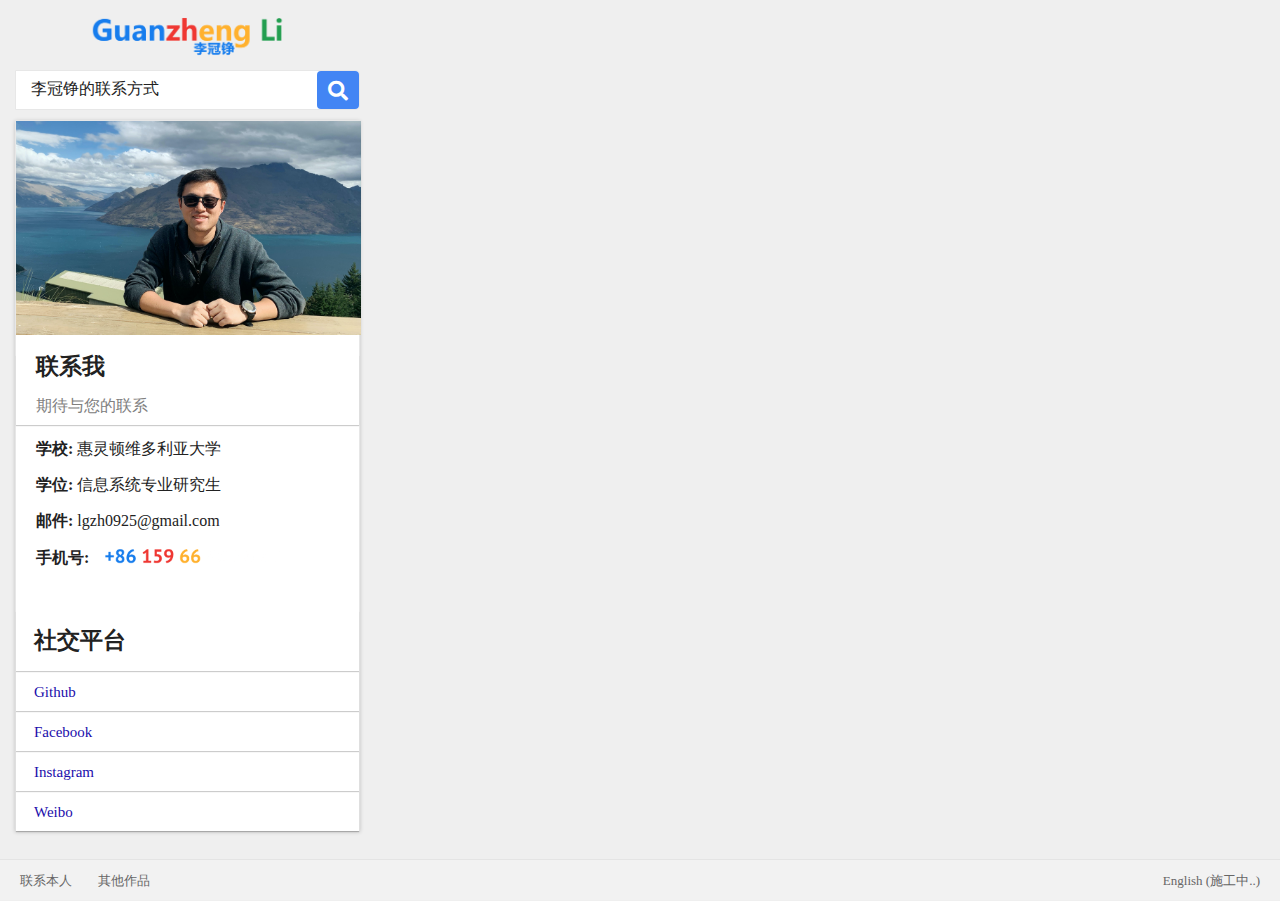
==== contact.html @ 4efeccc4 "finish contact page" ====
<!DOCTYPE html>
<html lang="en">

<head>
    <meta charset="UTF-8">
    <meta name="viewport" content="width=device-width, initial-scale=1.0">
    <title>联系李冠铮</title>
    <link rel="stylesheet" href="./reset.css">
    <link rel="stylesheet" href="./fontawesome5.13/css/all.css">
    <link rel="stylesheet" href="./css/contact.css">
</head>

<body>
    <!-- logo -->
    <div class="contact-top-wrapper">
        <div class="contact-logo">
            <a href="./index.html">
                <img src="./images/logo.png" alt="">
            </a>
        </div>
    </div>
    <!-- searchbar -->
    <div class="contact-search">
        <div class="search">
            <span>李冠铮的联系方式</span>
            <a href="#">
                <div class="search-btn">
                    <i class="fas fa-search"></i>
                </div>
            </a>
        </div>



    </div>
    <!-- 个人信息 -->
    <div class="info-wrapper">
        <div class="personal-body">
            <div class="personal-photo">
                <img src="./images/photoL.JPG" alt="">
            </div>
            <!-- 联系方式 -->
            <div class="contact-info">
                <h1>
                    联系我
                </h1>
                <h2>期待与您的联系</h2>
            </div>

            <!-- 线下 -->
            <div class="fourlines">
                <p> <strong>学校:</strong> 惠灵顿维多利亚大学</p>
                <p> <strong>学位:</strong> 信息系统专业研究生</p>
                <p> <strong>邮件:</strong> lgzh0925@gmail.com</p>
                <p> <strong>手机号:</strong> <img src="./images/phone.gif" alt=""></p>
            </div>


            <div class="social">
                <h2>社交平台</h2>
                <a href="https://github.com/lgzh0925"><span>Github</span> </a>
                <a href="https://www.facebook.com/profile.php?id=100009689161874"><span>Facebook</span> </a>
                <a href="https://www.instagram.com/liguanzheng0925/"><span>Instagram</span> </a>
                <a href="#"><span>Weibo</span> </a>
            </div>

        </div>
  </div>
        <!-- footer -->
        <div class="footer-container safari_only clearfix">
            <div class="left-footer">
                <div class="footer-contact">
                    <a href="./contact.html">联系本人</a>
                </div>
                <div class="footer-notice">
                    <a href="#">其他作品</a>
                </div>
            </div>
            <div class="right-footer">
                <div class="English">
                    <a href="#">English (施工中..)</a>
                </div>
            </div>
        </div>
  













</body>

</html>
---- css/contact.css ----
*{box-sizing:border-box}.clearfix{content:"";display:table;clear:both}a,i{text-decoration:none;color:#000000;font-size:13px }html{height:100%}body{min-height:100%;position:relative;background-color:#efefef;display:flex;flex-direction:column}.contact-top-wrapper{width:375px;height:50px;text-align:center}.contact-top-wrapper img{margin-top:5px;width:60%}.contact-search{margin-top:20px;height:50px;padding:0 15px;width:375px;box-sizing:border-box}.contact-search .search{display:block;margin:0 auto;min-height:40px;border:1px solid #e7e7e7;border-top-right-radius:4px;border-bottom-right-radius:4px;background-color:white}.contact-search .search span{font-size:16px;line-height:36px;margin-left:15px}.contact-search .search .search-btn{width:42px;height:38px;background-color:#4285f4;float:right;border-radius:4px}.contact-search .search .search-btn i{display:block;color:white;line-height:39px;text-align:center;font-size:20px}.info-wrapper{padding:0 15px;width:375px}.info-wrapper .personal-body{border:1px solid #e7e7e7;box-shadow:0 1px 4px 0 rgba(0,0,0,0.2);height:711px;background-color:white;margin-bottom:20px;width:345px}.info-wrapper .personal-body img{width:345px;height:214px}.info-wrapper .contact-info{border-bottom:1px white solid;box-shadow:0 1px 1px 0 rgba(0,0,0,0.2)}.info-wrapper .contact-info h1{margin:20px;display:block;font-weight:bold;font-size:23px}.info-wrapper .contact-info h2{margin:20px;color:#808080;margin-bottom:10px}.info-wrapper .fourlines p{display:block;margin:20px}.info-wrapper .fourlines p strong{font-weight:bold}.info-wrapper .fourlines p img{width:200px;height:40px}.info-wrapper .fourlines p:nth-child(3){margin-bottom:10px}.info-wrapper .fourlines p:last-child{margin-top:10px;margin-bottom:32px}.info-wrapper .fourlines p:first-child{margin-top:16px}.info-wrapper .social h2{padding:18px;display:block;font-weight:bold;font-size:23px;border-bottom:1px white solid;box-shadow:0 1px 1px 0 rgba(0,0,0,0.2)}.info-wrapper .social a{padding-left:18px;display:block;height:40px;line-height:42px;font-size:15px;color:#1a0dab;border-bottom:1px white solid;box-shadow:0 1px 1px 0 rgba(0,0,0,0.2)}.footer-container{text-align:center;height:40px;width:100%;background:#f2f2f2;border-top:1px solid #e4e4e4;margin-top:auto;margin-left:0;margin-right:0}.footer-container .left-footer{float:left;display:block}.footer-container .left-footer div{float:left;display:block;height:40px;line-height:40px;margin:0 6px;margin-left:20px}.footer-container .left-footer div a{color:#666666}.footer-container .right-footer{float:right;display:block;height:40px;line-height:40px;margin:0 20px}.footer-container .right-footer a{color:#666666}/*# sourceMappingURL=./contact.css.map */
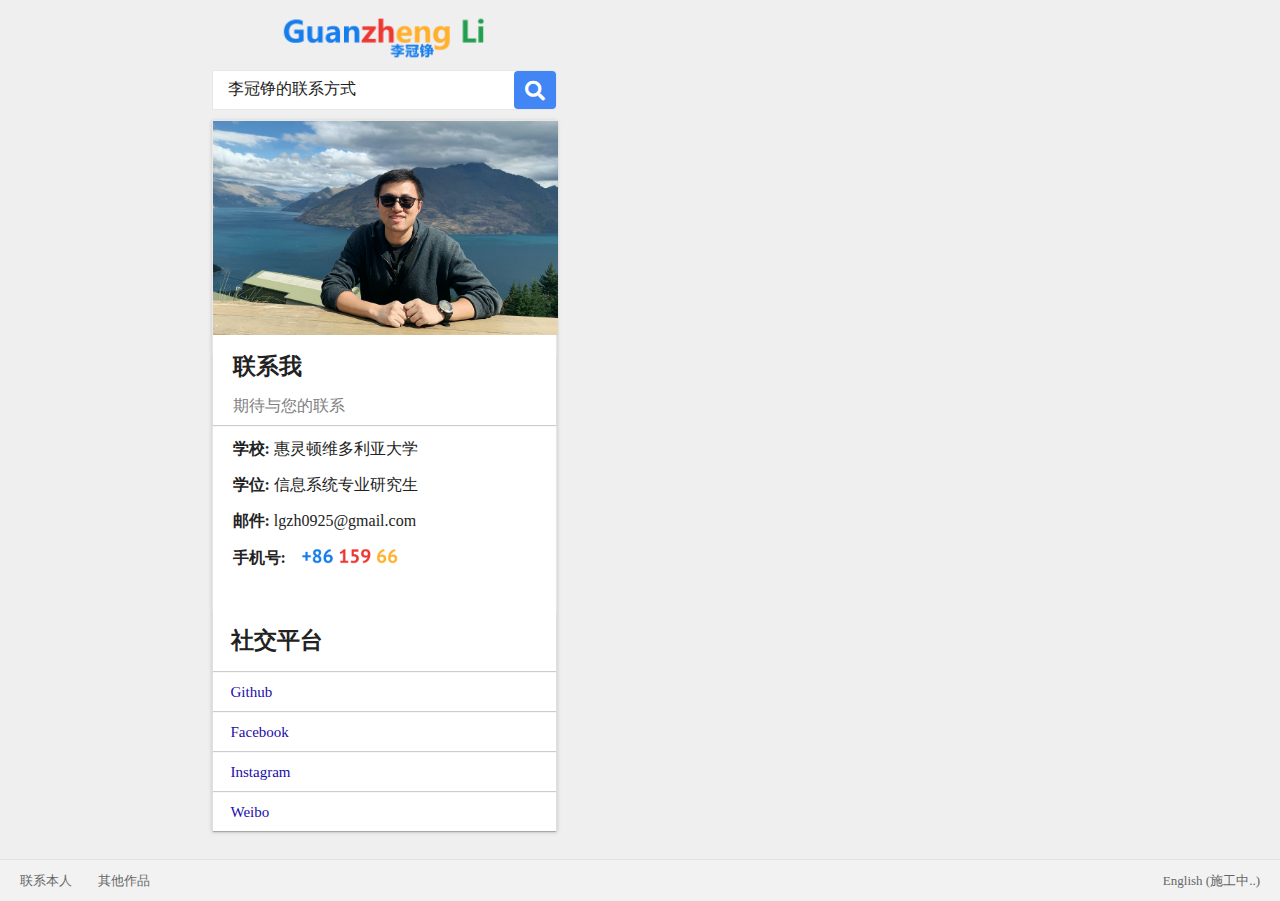
==== commit be772c94: "done contact" ====
--- a/contact.html
+++ b/contact.html
@@ -20,6 +20,7 @@
         </div>
     </div>
     <!-- searchbar -->
+    <div class="search-wrapper">
     <div class="contact-search">
         <div class="search">
             <span>李冠铮的联系方式</span>
@@ -32,6 +33,7 @@
 
 
 
+    </div>
     </div>
     <!-- 个人信息 -->
     <div class="info-wrapper">
--- a/css/contact.css
+++ b/css/contact.css
@@ -1 +1 @@
-*{box-sizing:border-box}.clearfix{content:"";display:table;clear:both}a,i{text-decoration:none;color:#000000;font-size:13px }html{height:100%}body{min-height:100%;position:relative;background-color:#efefef;display:flex;flex-direction:column}.contact-top-wrapper{width:375px;height:50px;text-align:center}.contact-top-wrapper img{margin-top:5px;width:60%}.contact-search{margin-top:20px;height:50px;padding:0 15px;width:375px;box-sizing:border-box}.contact-search .search{display:block;margin:0 auto;min-height:40px;border:1px solid #e7e7e7;border-top-right-radius:4px;border-bottom-right-radius:4px;background-color:white}.contact-search .search span{font-size:16px;line-height:36px;margin-left:15px}.contact-search .search .search-btn{width:42px;height:38px;background-color:#4285f4;float:right;border-radius:4px}.contact-search .search .search-btn i{display:block;color:white;line-height:39px;text-align:center;font-size:20px}.info-wrapper{padding:0 15px;width:375px}.info-wrapper .personal-body{border:1px solid #e7e7e7;box-shadow:0 1px 4px 0 rgba(0,0,0,0.2);height:711px;background-color:white;margin-bottom:20px;width:345px}.info-wrapper .personal-body img{width:345px;height:214px}.info-wrapper .contact-info{border-bottom:1px white solid;box-shadow:0 1px 1px 0 rgba(0,0,0,0.2)}.info-wrapper .contact-info h1{margin:20px;display:block;font-weight:bold;font-size:23px}.info-wrapper .contact-info h2{margin:20px;color:#808080;margin-bottom:10px}.info-wrapper .fourlines p{display:block;margin:20px}.info-wrapper .fourlines p strong{font-weight:bold}.info-wrapper .fourlines p img{width:200px;height:40px}.info-wrapper .fourlines p:nth-child(3){margin-bottom:10px}.info-wrapper .fourlines p:last-child{margin-top:10px;margin-bottom:32px}.info-wrapper .fourlines p:first-child{margin-top:16px}.info-wrapper .social h2{padding:18px;display:block;font-weight:bold;font-size:23px;border-bottom:1px white solid;box-shadow:0 1px 1px 0 rgba(0,0,0,0.2)}.info-wrapper .social a{padding-left:18px;display:block;height:40px;line-height:42px;font-size:15px;color:#1a0dab;border-bottom:1px white solid;box-shadow:0 1px 1px 0 rgba(0,0,0,0.2)}.footer-container{text-align:center;height:40px;width:100%;background:#f2f2f2;border-top:1px solid #e4e4e4;margin-top:auto;margin-left:0;margin-right:0}.footer-container .left-footer{float:left;display:block}.footer-container .left-footer div{float:left;display:block;height:40px;line-height:40px;margin:0 6px;margin-left:20px}.footer-container .left-footer div a{color:#666666}.footer-container .right-footer{float:right;display:block;height:40px;line-height:40px;margin:0 20px}.footer-container .right-footer a{color:#666666}/*# sourceMappingURL=./contact.css.map */+*{box-sizing:border-box}.clearfix{content:"";display:table;clear:both}a,i{text-decoration:none;color:#000000;font-size:13px }html{height:100%}body{min-height:100%;position:relative;background-color:#efefef;display:flex;flex-direction:column}.contact-top-wrapper{max-width:768px;width:100%;height:50px;text-align:center;padding:0 15px}.contact-top-wrapper img{margin-top:5px;width:238px}.search-wrapper{width:100%;padding:0 15px;max-width:768px}.search-wrapper .contact-search{margin-top:20px;height:50px;max-width:345px;margin-right:auto;margin-left:auto}.search-wrapper .contact-search .search{display:block;margin:0 auto;min-height:40px;border:1px solid #e7e7e7;border-top-right-radius:4px;border-bottom-right-radius:4px;background-color:white}.search-wrapper .contact-search .search span{font-size:16px;line-height:36px;margin-left:15px}.search-wrapper .contact-search .search .search-btn{width:42px;height:38px;background-color:#4285f4;float:right;border-radius:4px}.search-wrapper .contact-search .search .search-btn i{display:block;color:white;line-height:39px;text-align:center;font-size:20px}.info-wrapper{padding:0 15px;max-width:768px;width:100%}.info-wrapper .personal-body{border:1px solid #e7e7e7;box-shadow:0 1px 4px 0 rgba(0,0,0,0.2);height:711px;background-color:white;margin-bottom:20px;width:345px;margin:0 auto}.info-wrapper .personal-body img{width:345px;height:214px}.info-wrapper .contact-info{border-bottom:1px white solid;box-shadow:0 1px 1px 0 rgba(0,0,0,0.2)}.info-wrapper .contact-info h1{margin:20px;display:block;font-weight:bold;font-size:23px}.info-wrapper .contact-info h2{margin:20px;color:#808080;margin-bottom:10px}.info-wrapper .fourlines p{display:block;margin:20px}.info-wrapper .fourlines p strong{font-weight:bold}.info-wrapper .fourlines p img{width:200px;height:40px}.info-wrapper .fourlines p:nth-child(3){margin-bottom:10px}.info-wrapper .fourlines p:last-child{margin-top:10px;margin-bottom:32px}.info-wrapper .fourlines p:first-child{margin-top:16px}.info-wrapper .social h2{padding:18px;display:block;font-weight:bold;font-size:23px;border-bottom:1px white solid;box-shadow:0 1px 1px 0 rgba(0,0,0,0.2)}.info-wrapper .social a{padding-left:18px;display:block;height:40px;line-height:42px;font-size:15px;color:#1a0dab;border-bottom:1px white solid;box-shadow:0 1px 1px 0 rgba(0,0,0,0.2)}.footer-container{text-align:center;height:40px;width:100%;background:#f2f2f2;border-top:1px solid #e4e4e4;margin-top:auto;margin-left:0;margin-right:0}.footer-container .left-footer{float:left;display:block}.footer-container .left-footer div{float:left;display:block;height:40px;line-height:40px;margin:0 6px;margin-left:20px}.footer-container .left-footer div a{color:#666666}.footer-container .right-footer{float:right;display:block;height:40px;line-height:40px;margin:0 20px}.footer-container .right-footer a{color:#666666}/*# sourceMappingURL=./contact.css.map */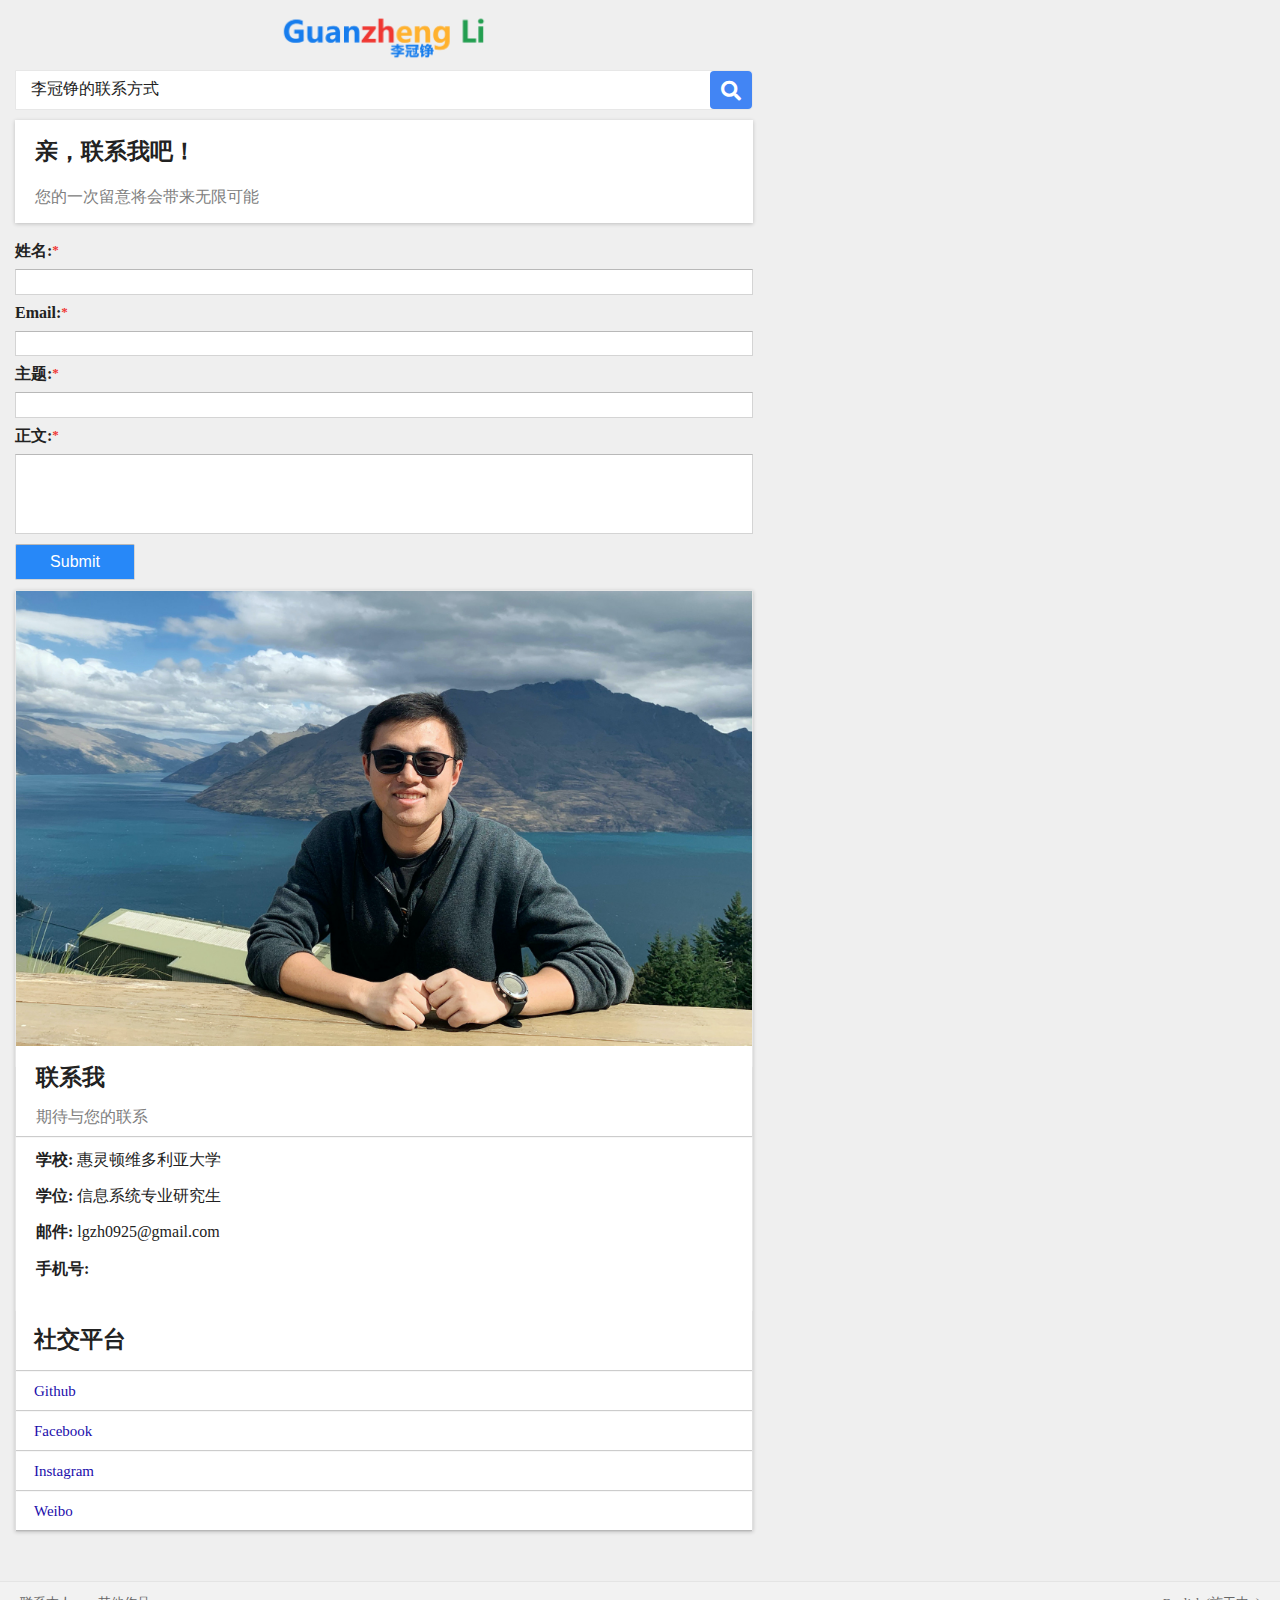
==== commit 85b47922: "finish contact form" ====
--- a/contact.html
+++ b/contact.html
@@ -8,9 +8,15 @@
     <link rel="stylesheet" href="./reset.css">
     <link rel="stylesheet" href="./fontawesome5.13/css/all.css">
     <link rel="stylesheet" href="./css/contact.css">
+    <link rel="shortcut icon" type="image/png" href="./images/favicon.ico">
+    <script src="./js/typed.js-master/lib/typed.js"></script>
+
+
 </head>
 
 <body>
+
+
     <!-- logo -->
     <div class="contact-top-wrapper">
         <div class="contact-logo">
@@ -21,20 +27,48 @@
     </div>
     <!-- searchbar -->
     <div class="search-wrapper">
-    <div class="contact-search">
-        <div class="search">
-            <span>李冠铮的联系方式</span>
-            <a href="#">
-                <div class="search-btn">
-                    <i class="fas fa-search"></i>
-                </div>
-            </a>
+        <div class="contact-search">
+            <div class="search">
+                <span>李冠铮的联系方式</span>
+                <a href="#">
+                    <div class="search-btn">
+                        <i class="fas fa-search"></i>
+                    </div>
+                </a>
+            </div>
+
+
+
+        </div>
+    </div>
+
+    <div class="get-in-touch-wrapper">
+        <div class="get-in-touch">
+            <h1>亲，联系我吧！</h1>
+            <h2>您的一次留意将会带来无限可能</h2>
+        </div>
+        <div class="contact-form">
+            <div class="contact">姓名:</div>
+            <input type="text">
+            <div class="contact">Email:</div>
+            <input type="text">
+            <div class="contact">主题:</div>
+            <input type="text">
+            <div class="contact">正文:</div>
+            <input class="email-content" type="text">
+            <div class="submit-wrapper">
+                <input class="submit-btn" type="submit">
+            </div>
         </div>
 
 
 
     </div>
-    </div>
+
+
+
+
+
     <!-- 个人信息 -->
     <div class="info-wrapper">
         <div class="personal-body">
@@ -67,24 +101,24 @@
             </div>
 
         </div>
-  </div>
-        <!-- footer -->
-        <div class="footer-container safari_only clearfix">
-            <div class="left-footer">
-                <div class="footer-contact">
-                    <a href="./contact.html">联系本人</a>
-                </div>
-                <div class="footer-notice">
-                    <a href="#">其他作品</a>
-                </div>
+    </div>
+    <!-- footer -->
+    <div class="footer-container safari_only clearfix">
+        <div class="left-footer">
+            <div class="footer-contact">
+                <a href="./contact.html">联系本人</a>
             </div>
-            <div class="right-footer">
-                <div class="English">
-                    <a href="#">English (施工中..)</a>
-                </div>
+            <div class="footer-notice">
+                <a href="#">其他作品</a>
             </div>
         </div>
-  
+        <div class="right-footer">
+            <div class="English">
+                <a href="#">English (施工中..)</a>
+            </div>
+        </div>
+    </div>
+
 
 
 
--- a/css/contact.css
+++ b/css/contact.css
@@ -1 +1 @@
-*{box-sizing:border-box}.clearfix{content:"";display:table;clear:both}a,i{text-decoration:none;color:#000000;font-size:13px }html{height:100%}body{min-height:100%;position:relative;background-color:#efefef;display:flex;flex-direction:column}.contact-top-wrapper{max-width:768px;width:100%;height:50px;text-align:center;padding:0 15px}.contact-top-wrapper img{margin-top:5px;width:238px}.search-wrapper{width:100%;padding:0 15px;max-width:768px}.search-wrapper .contact-search{margin-top:20px;height:50px;max-width:345px;margin-right:auto;margin-left:auto}.search-wrapper .contact-search .search{display:block;margin:0 auto;min-height:40px;border:1px solid #e7e7e7;border-top-right-radius:4px;border-bottom-right-radius:4px;background-color:white}.search-wrapper .contact-search .search span{font-size:16px;line-height:36px;margin-left:15px}.search-wrapper .contact-search .search .search-btn{width:42px;height:38px;background-color:#4285f4;float:right;border-radius:4px}.search-wrapper .contact-search .search .search-btn i{display:block;color:white;line-height:39px;text-align:center;font-size:20px}.info-wrapper{padding:0 15px;max-width:768px;width:100%}.info-wrapper .personal-body{border:1px solid #e7e7e7;box-shadow:0 1px 4px 0 rgba(0,0,0,0.2);height:711px;background-color:white;margin-bottom:20px;width:345px;margin:0 auto}.info-wrapper .personal-body img{width:345px;height:214px}.info-wrapper .contact-info{border-bottom:1px white solid;box-shadow:0 1px 1px 0 rgba(0,0,0,0.2)}.info-wrapper .contact-info h1{margin:20px;display:block;font-weight:bold;font-size:23px}.info-wrapper .contact-info h2{margin:20px;color:#808080;margin-bottom:10px}.info-wrapper .fourlines p{display:block;margin:20px}.info-wrapper .fourlines p strong{font-weight:bold}.info-wrapper .fourlines p img{width:200px;height:40px}.info-wrapper .fourlines p:nth-child(3){margin-bottom:10px}.info-wrapper .fourlines p:last-child{margin-top:10px;margin-bottom:32px}.info-wrapper .fourlines p:first-child{margin-top:16px}.info-wrapper .social h2{padding:18px;display:block;font-weight:bold;font-size:23px;border-bottom:1px white solid;box-shadow:0 1px 1px 0 rgba(0,0,0,0.2)}.info-wrapper .social a{padding-left:18px;display:block;height:40px;line-height:42px;font-size:15px;color:#1a0dab;border-bottom:1px white solid;box-shadow:0 1px 1px 0 rgba(0,0,0,0.2)}.footer-container{text-align:center;height:40px;width:100%;background:#f2f2f2;border-top:1px solid #e4e4e4;margin-top:auto;margin-left:0;margin-right:0}.footer-container .left-footer{float:left;display:block}.footer-container .left-footer div{float:left;display:block;height:40px;line-height:40px;margin:0 6px;margin-left:20px}.footer-container .left-footer div a{color:#666666}.footer-container .right-footer{float:right;display:block;height:40px;line-height:40px;margin:0 20px}.footer-container .right-footer a{color:#666666}/*# sourceMappingURL=./contact.css.map */+*{box-sizing:border-box}.clearfix{content:"";display:table;clear:both}a,i{text-decoration:none;color:#000000;font-size:13px }html{height:100%}body{min-height:100%;position:relative;background-color:#efefef;display:flex;flex-direction:column}.contact-top-wrapper{max-width:768px;width:100%;height:50px;text-align:center;padding:0 15px}.contact-top-wrapper img{margin-top:5px;width:238px}.search-wrapper{width:100%;padding:0 15px;max-width:768px}.search-wrapper .contact-search{margin-top:20px;height:50px;width:100%}.search-wrapper .contact-search .search{display:block;margin:0 auto;min-height:40px;border:1px solid #e7e7e7;border-top-right-radius:4px;border-bottom-right-radius:4px;background-color:white}.search-wrapper .contact-search .search span{font-size:16px;line-height:36px;margin-left:15px}.search-wrapper .contact-search .search .search-btn{width:42px;height:38px;background-color:#4285f4;float:right;border-radius:4px}.search-wrapper .contact-search .search .search-btn i{display:block;color:white;line-height:39px;text-align:center;font-size:20px}.get-in-touch-wrapper{width:100%;padding:0 15px;max-width:768px}.get-in-touch-wrapper .get-in-touch{box-shadow:0 1px 4px 0 rgba(0,0,0,0.2);height:103px ;background-color:white;padding:20px;margin-bottom:20px}.get-in-touch-wrapper .get-in-touch h1{display:block;font-size:23px;font-weight:bold;margin-bottom:26px}.get-in-touch-wrapper .get-in-touch h2{font-size:16px;color:#808080}.get-in-touch-wrapper .contact-form{display:block;width:100%}.get-in-touch-wrapper .contact-form .contact{display:block;margin:10px 0;font-size:16px;font-weight:bold}.get-in-touch-wrapper .contact-form .contact::after{content:"*";color:#ef3732;font-size:13px;vertical-align:top}.get-in-touch-wrapper .contact-form input{height:1.6em;display:block;width:100%;border:1px solid #d4d4d4;border-top:1px solid #b8b8b8;color:#808080}.get-in-touch-wrapper .contact-form .email-content{height:5em}.get-in-touch-wrapper .contact-form .submit-wrapper .submit-btn{margin:10px 0;width:120px;height:36px;border-radius:2px;color:white;background-color:#2788f8}.info-wrapper{padding:0 15px;max-width:768px;width:100%;margin-bottom:50px}.info-wrapper .personal-body{border:1px solid #e7e7e7;box-shadow:0 1px 4px 0 rgba(0,0,0,0.2);height:auto;background-color:white;margin-bottom:20px;width:100%;margin:0 auto}.info-wrapper .personal-body img{width:100%}.info-wrapper .contact-info{border-bottom:1px white solid;box-shadow:0 1px 1px 0 rgba(0,0,0,0.2)}.info-wrapper .contact-info h1{margin:20px;display:block;font-weight:bold;font-size:23px}.info-wrapper .contact-info h2{margin:20px;color:#808080;margin-bottom:10px}.info-wrapper .fourlines p{display:block;margin:20px}.info-wrapper .fourlines p strong{font-weight:bold}.info-wrapper .fourlines p img{width:200px;height:40px}.info-wrapper .fourlines p:nth-child(3){margin-bottom:10px}.info-wrapper .fourlines p:last-child{margin-top:10px;margin-bottom:20px}.info-wrapper .fourlines p:first-child{margin-top:16px}.info-wrapper .social h2{padding:18px;display:block;font-weight:bold;font-size:23px;border-bottom:1px white solid;box-shadow:0 1px 1px 0 rgba(0,0,0,0.2)}.info-wrapper .social a{padding-left:18px;display:block;height:40px;line-height:42px;font-size:15px;color:#1a0dab;border-bottom:1px white solid;box-shadow:0 1px 1px 0 rgba(0,0,0,0.2)}.footer-container{text-align:center;height:40px;width:100%;background:#f2f2f2;border-top:1px solid #e4e4e4;margin-top:auto;margin-left:0;margin-right:0}.footer-container .left-footer{float:left;display:block}.footer-container .left-footer div{float:left;display:block;height:40px;line-height:40px;margin:0 6px;margin-left:20px}.footer-container .left-footer div a{color:#666666}.footer-container .right-footer{float:right;display:block;height:40px;line-height:40px;margin:0 20px}.footer-container .right-footer a{color:#666666}/*# sourceMappingURL=./contact.css.map */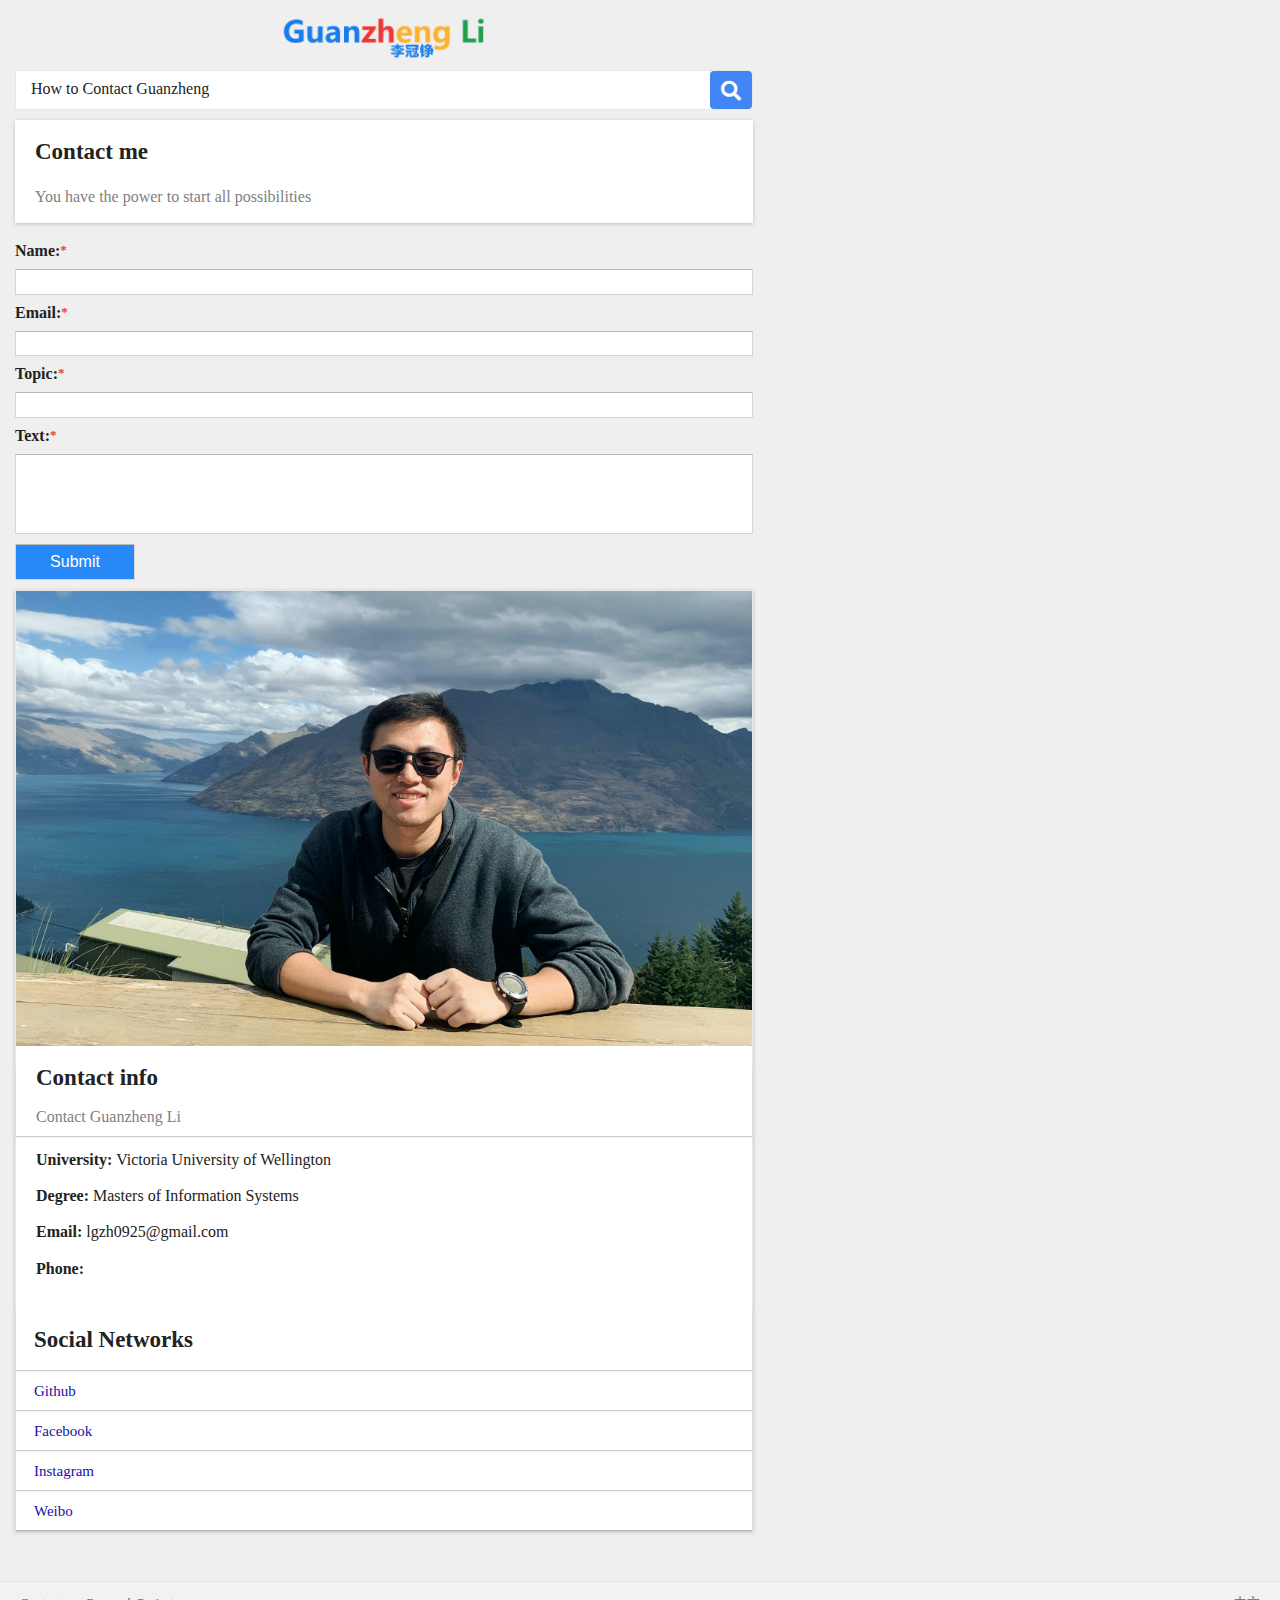
==== commit 3c30dc4a: "english version" ====
--- a/contact.html
+++ b/contact.html
@@ -4,7 +4,7 @@
 <head>
     <meta charset="UTF-8">
     <meta name="viewport" content="width=device-width, initial-scale=1.0">
-    <title>联系李冠铮</title>
+    <title>Contact Guanzheng</title>
     <link rel="stylesheet" href="./reset.css">
     <link rel="stylesheet" href="./fontawesome5.13/css/all.css">
     <link rel="stylesheet" href="./css/contact.css">
@@ -29,7 +29,7 @@
     <div class="search-wrapper">
         <div class="contact-search">
             <div class="search">
-                <span>李冠铮的联系方式</span>
+                <span>How to Contact Guanzheng </span>
                 <a href="#">
                     <div class="search-btn">
                         <i class="fas fa-search"></i>
@@ -44,20 +44,20 @@
 
     <div class="get-in-touch-wrapper">
         <div class="get-in-touch">
-            <h1>亲，联系我吧！</h1>
-            <h2>您的一次留意将会带来无限可能</h2>
+            <h1>Contact me</h1>
+            <h2>You have the power to start all possibilities</h2>
         </div>
         <div class="contact-form">
-            <div class="contact">姓名:</div>
+            <div class="contact">Name:</div>
             <input type="text">
             <div class="contact">Email:</div>
             <input type="text">
-            <div class="contact">主题:</div>
+            <div class="contact">Topic:</div>
             <input type="text">
-            <div class="contact">正文:</div>
+            <div class="contact">Text:</div>
             <input class="email-content" type="text">
             <div class="submit-wrapper">
-                <input class="submit-btn" type="submit">
+                <input class="submit-btn" type="submit" value="Submit">
             </div>
         </div>
 
@@ -78,22 +78,22 @@
             <!-- 联系方式 -->
             <div class="contact-info">
                 <h1>
-                    联系我
+                    Contact info
                 </h1>
-                <h2>期待与您的联系</h2>
+                <h2>Contact Guanzheng Li </h2>
             </div>
 
             <!-- 线下 -->
             <div class="fourlines">
-                <p> <strong>学校:</strong> 惠灵顿维多利亚大学</p>
-                <p> <strong>学位:</strong> 信息系统专业研究生</p>
-                <p> <strong>邮件:</strong> lgzh0925@gmail.com</p>
-                <p> <strong>手机号:</strong> <img src="./images/phone.gif" alt=""></p>
+                <p> <strong>University:</strong> Victoria University of Wellington</p>
+                <p> <strong>Degree:</strong> Masters of Information Systems</p>
+                <p> <strong>Email:</strong> lgzh0925@gmail.com</p>
+                <p> <strong>Phone:</strong> <img src="./images/phone.gif" alt=""></p>
             </div>
 
 
             <div class="social">
-                <h2>社交平台</h2>
+                <h2>Social Networks</h2>
                 <a href="https://github.com/lgzh0925"><span>Github</span> </a>
                 <a href="https://www.facebook.com/profile.php?id=100009689161874"><span>Facebook</span> </a>
                 <a href="https://www.instagram.com/liguanzheng0925/"><span>Instagram</span> </a>
@@ -103,21 +103,21 @@
         </div>
     </div>
     <!-- footer -->
-    <div class="footer-container safari_only clearfix">
-        <div class="left-footer">
-            <div class="footer-contact">
-                <a href="./contact.html">联系本人</a>
-            </div>
-            <div class="footer-notice">
-                <a href="#">其他作品</a>
-            </div>
-        </div>
-        <div class="right-footer">
-            <div class="English">
-                <a href="#">English (施工中..)</a>
-            </div>
-        </div>
-    </div>
+	<div class="footer-container safari_only clearfix">
+		<div class="left-footer">
+			<div class="footer-contact">
+				<a href="./contact.html">Contact</a>
+			</div>
+			<div class="footer-notice">
+				<a href="#">Research Project</a>
+			</div>
+		</div>
+		<div class="right-footer">
+			<div class="English">
+				<a href="#">中文</a>
+			</div>
+		</div>
+	</div>
 
 
 
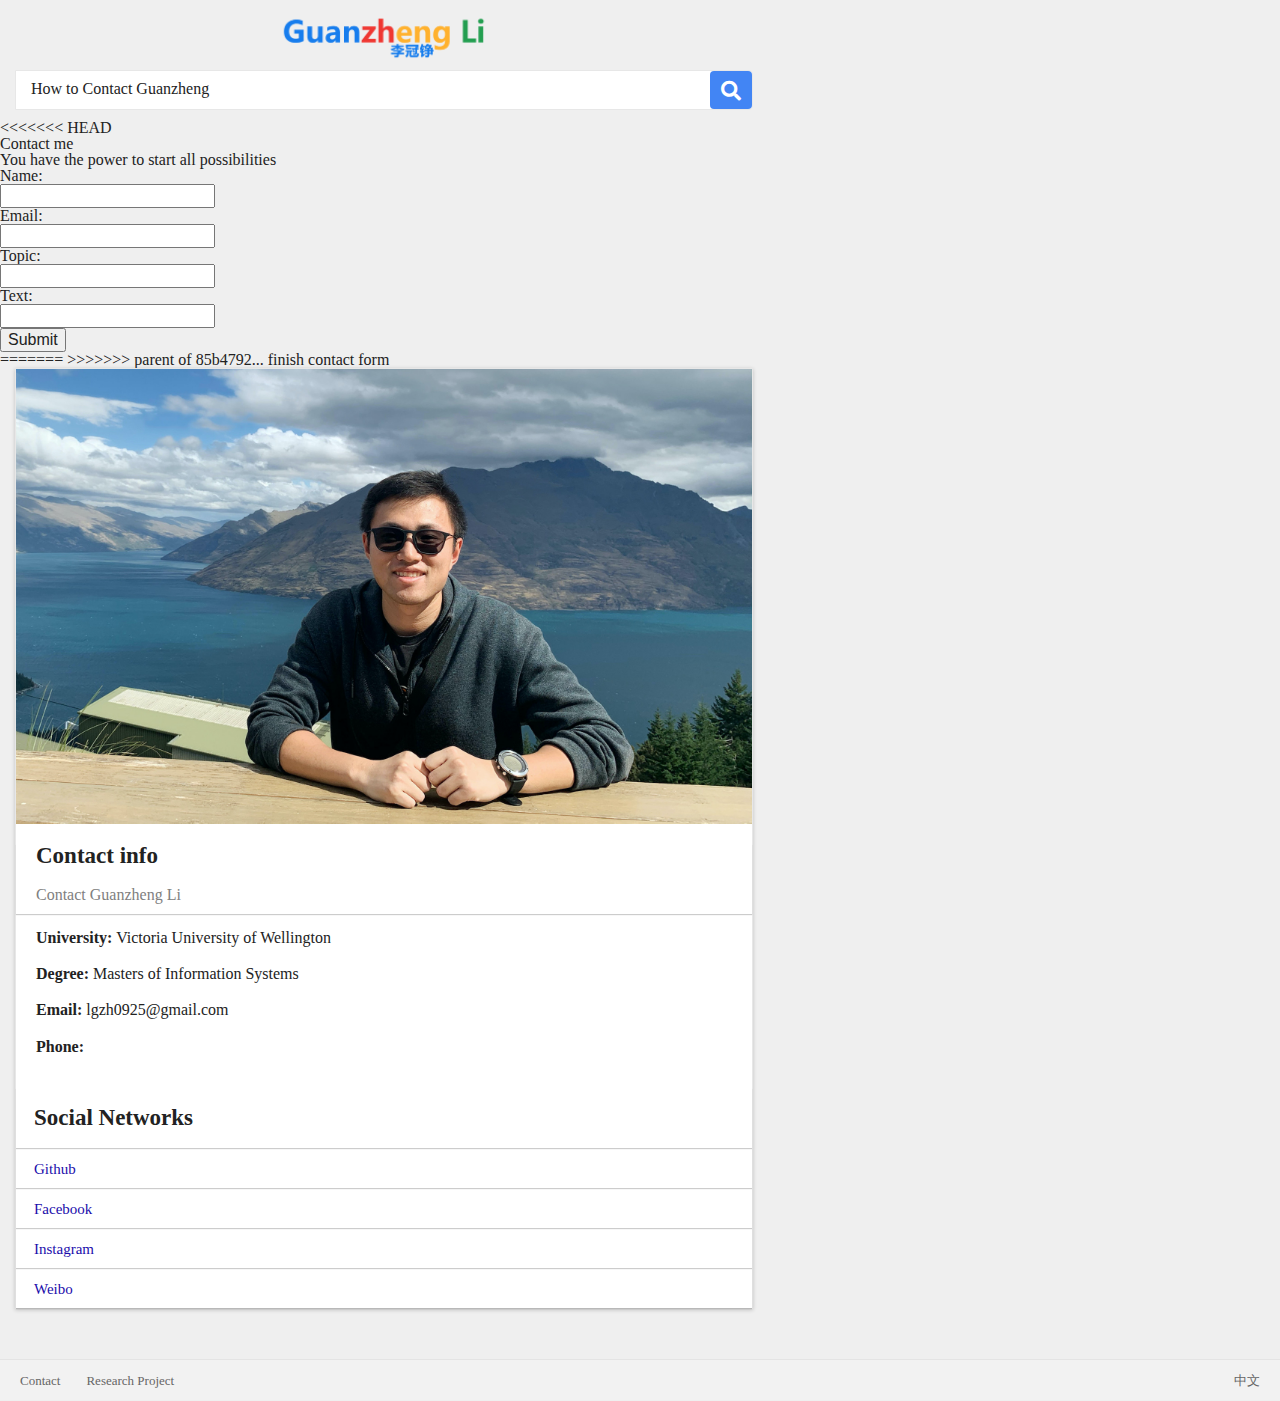
==== commit 069b801a: "backtochn" ====
--- a/contact.html
+++ b/contact.html
@@ -9,8 +9,6 @@
     <link rel="stylesheet" href="./fontawesome5.13/css/all.css">
     <link rel="stylesheet" href="./css/contact.css">
     <link rel="shortcut icon" type="image/png" href="./images/favicon.ico">
-    <script src="./js/typed.js-master/lib/typed.js"></script>
-
 
 </head>
 
@@ -41,6 +39,7 @@
 
         </div>
     </div>
+<<<<<<< HEAD
 
     <div class="get-in-touch-wrapper">
         <div class="get-in-touch">
@@ -69,6 +68,8 @@
 
 
 
+=======
+>>>>>>> parent of 85b4792... finish contact form
     <!-- 个人信息 -->
     <div class="info-wrapper">
         <div class="personal-body">
--- a/css/contact.css
+++ b/css/contact.css
@@ -1 +1 @@
-*{box-sizing:border-box}.clearfix{content:"";display:table;clear:both}a,i{text-decoration:none;color:#000000;font-size:13px }html{height:100%}body{min-height:100%;position:relative;background-color:#efefef;display:flex;flex-direction:column}.contact-top-wrapper{max-width:768px;width:100%;height:50px;text-align:center;padding:0 15px}.contact-top-wrapper img{margin-top:5px;width:238px}.search-wrapper{width:100%;padding:0 15px;max-width:768px}.search-wrapper .contact-search{margin-top:20px;height:50px;width:100%}.search-wrapper .contact-search .search{display:block;margin:0 auto;min-height:40px;border:1px solid #e7e7e7;border-top-right-radius:4px;border-bottom-right-radius:4px;background-color:white}.search-wrapper .contact-search .search span{font-size:16px;line-height:36px;margin-left:15px}.search-wrapper .contact-search .search .search-btn{width:42px;height:38px;background-color:#4285f4;float:right;border-radius:4px}.search-wrapper .contact-search .search .search-btn i{display:block;color:white;line-height:39px;text-align:center;font-size:20px}.get-in-touch-wrapper{width:100%;padding:0 15px;max-width:768px}.get-in-touch-wrapper .get-in-touch{box-shadow:0 1px 4px 0 rgba(0,0,0,0.2);height:103px ;background-color:white;padding:20px;margin-bottom:20px}.get-in-touch-wrapper .get-in-touch h1{display:block;font-size:23px;font-weight:bold;margin-bottom:26px}.get-in-touch-wrapper .get-in-touch h2{font-size:16px;color:#808080}.get-in-touch-wrapper .contact-form{display:block;width:100%}.get-in-touch-wrapper .contact-form .contact{display:block;margin:10px 0;font-size:16px;font-weight:bold}.get-in-touch-wrapper .contact-form .contact::after{content:"*";color:#ef3732;font-size:13px;vertical-align:top}.get-in-touch-wrapper .contact-form input{height:1.6em;display:block;width:100%;border:1px solid #d4d4d4;border-top:1px solid #b8b8b8;color:#808080}.get-in-touch-wrapper .contact-form .email-content{height:5em}.get-in-touch-wrapper .contact-form .submit-wrapper .submit-btn{margin:10px 0;width:120px;height:36px;border-radius:2px;color:white;background-color:#2788f8}.info-wrapper{padding:0 15px;max-width:768px;width:100%;margin-bottom:50px}.info-wrapper .personal-body{border:1px solid #e7e7e7;box-shadow:0 1px 4px 0 rgba(0,0,0,0.2);height:auto;background-color:white;margin-bottom:20px;width:100%;margin:0 auto}.info-wrapper .personal-body img{width:100%}.info-wrapper .contact-info{border-bottom:1px white solid;box-shadow:0 1px 1px 0 rgba(0,0,0,0.2)}.info-wrapper .contact-info h1{margin:20px;display:block;font-weight:bold;font-size:23px}.info-wrapper .contact-info h2{margin:20px;color:#808080;margin-bottom:10px}.info-wrapper .fourlines p{display:block;margin:20px}.info-wrapper .fourlines p strong{font-weight:bold}.info-wrapper .fourlines p img{width:200px;height:40px}.info-wrapper .fourlines p:nth-child(3){margin-bottom:10px}.info-wrapper .fourlines p:last-child{margin-top:10px;margin-bottom:20px}.info-wrapper .fourlines p:first-child{margin-top:16px}.info-wrapper .social h2{padding:18px;display:block;font-weight:bold;font-size:23px;border-bottom:1px white solid;box-shadow:0 1px 1px 0 rgba(0,0,0,0.2)}.info-wrapper .social a{padding-left:18px;display:block;height:40px;line-height:42px;font-size:15px;color:#1a0dab;border-bottom:1px white solid;box-shadow:0 1px 1px 0 rgba(0,0,0,0.2)}.footer-container{text-align:center;height:40px;width:100%;background:#f2f2f2;border-top:1px solid #e4e4e4;margin-top:auto;margin-left:0;margin-right:0}.footer-container .left-footer{float:left;display:block}.footer-container .left-footer div{float:left;display:block;height:40px;line-height:40px;margin:0 6px;margin-left:20px}.footer-container .left-footer div a{color:#666666}.footer-container .right-footer{float:right;display:block;height:40px;line-height:40px;margin:0 20px}.footer-container .right-footer a{color:#666666}/*# sourceMappingURL=./contact.css.map */+*{box-sizing:border-box}.clearfix{content:"";display:table;clear:both}a,i{text-decoration:none;color:#000000;font-size:13px }html{height:100%}body{min-height:100%;position:relative;background-color:#efefef;display:flex;flex-direction:column}.contact-top-wrapper{max-width:768px;width:100%;height:50px;text-align:center;padding:0 15px}.contact-top-wrapper img{margin-top:5px;width:238px}.search-wrapper{width:100%;padding:0 15px;max-width:768px}.search-wrapper .contact-search{margin-top:20px;height:50px;width:100%}.search-wrapper .contact-search .search{display:block;margin:0 auto;min-height:40px;border:1px solid #e7e7e7;border-top-right-radius:4px;border-bottom-right-radius:4px;background-color:white}.search-wrapper .contact-search .search span{font-size:16px;line-height:36px;margin-left:15px}.search-wrapper .contact-search .search .search-btn{width:42px;height:38px;background-color:#4285f4;float:right;border-radius:4px}.search-wrapper .contact-search .search .search-btn i{display:block;color:white;line-height:39px;text-align:center;font-size:20px}.info-wrapper{padding:0 15px;max-width:768px;width:100%;margin-bottom:50px}.info-wrapper .personal-body{border:1px solid #e7e7e7;box-shadow:0 1px 4px 0 rgba(0,0,0,0.2);height:auto;background-color:white;margin-bottom:20px;width:100%;margin:0 auto}.info-wrapper .personal-body img{width:100%}.info-wrapper .contact-info{border-bottom:1px white solid;box-shadow:0 1px 1px 0 rgba(0,0,0,0.2)}.info-wrapper .contact-info h1{margin:20px;display:block;font-weight:bold;font-size:23px}.info-wrapper .contact-info h2{margin:20px;color:#808080;margin-bottom:10px}.info-wrapper .fourlines p{display:block;margin:20px}.info-wrapper .fourlines p strong{font-weight:bold}.info-wrapper .fourlines p img{width:200px;height:40px}.info-wrapper .fourlines p:nth-child(3){margin-bottom:10px}.info-wrapper .fourlines p:last-child{margin-top:10px;margin-bottom:20px}.info-wrapper .fourlines p:first-child{margin-top:16px}.info-wrapper .social h2{padding:18px;display:block;font-weight:bold;font-size:23px;border-bottom:1px white solid;box-shadow:0 1px 1px 0 rgba(0,0,0,0.2)}.info-wrapper .social a{padding-left:18px;display:block;height:40px;line-height:42px;font-size:15px;color:#1a0dab;border-bottom:1px white solid;box-shadow:0 1px 1px 0 rgba(0,0,0,0.2)}.footer-container{text-align:center;height:40px;width:100%;background:#f2f2f2;border-top:1px solid #e4e4e4;margin-top:auto;margin-left:0;margin-right:0}.footer-container .left-footer{float:left;display:block}.footer-container .left-footer div{float:left;display:block;height:40px;line-height:40px;margin:0 6px;margin-left:20px}.footer-container .left-footer div a{color:#666666}.footer-container .right-footer{float:right;display:block;height:40px;line-height:40px;margin:0 20px}.footer-container .right-footer a{color:#666666}/*# sourceMappingURL=./contact.css.map */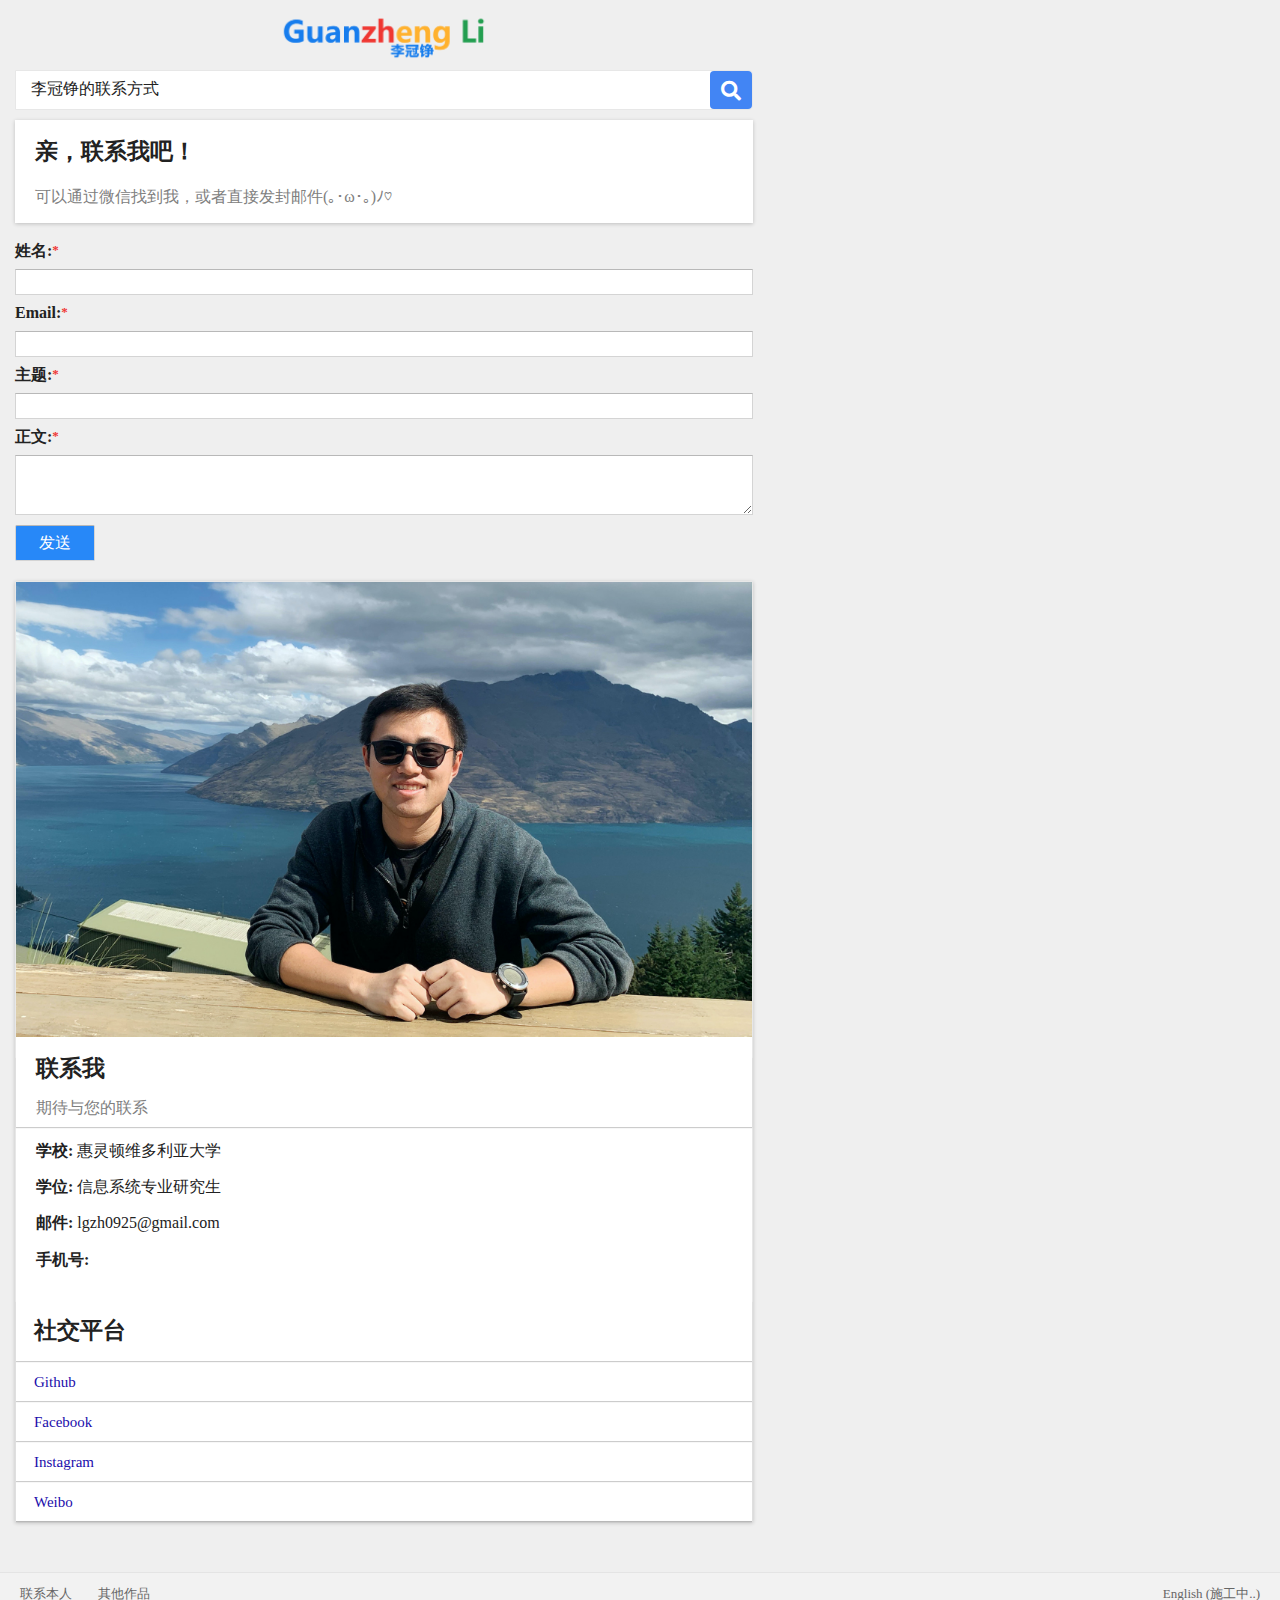
==== commit 3ccc7781: "done contact form" ====
--- a/contact.html
+++ b/contact.html
@@ -4,11 +4,15 @@
 <head>
     <meta charset="UTF-8">
     <meta name="viewport" content="width=device-width, initial-scale=1.0">
-    <title>Contact Guanzheng</title>
+    <title>联系李冠铮</title>
     <link rel="stylesheet" href="./reset.css">
     <link rel="stylesheet" href="./fontawesome5.13/css/all.css">
     <link rel="stylesheet" href="./css/contact.css">
     <link rel="shortcut icon" type="image/png" href="./images/favicon.ico">
+    <!-- <script src="./js/typed.js-master/lib/typed.js"></script> -->
+    <script src="https://cdn.jsdelivr.net/npm/jquery@3.2.1/dist/jquery.min.js"></script>
+    <script src="./js/contact.js"></script>
+
 
 </head>
 
@@ -27,7 +31,7 @@
     <div class="search-wrapper">
         <div class="contact-search">
             <div class="search">
-                <span>How to Contact Guanzheng </span>
+                <span>李冠铮的联系方式</span>
                 <a href="#">
                     <div class="search-btn">
                         <i class="fas fa-search"></i>
@@ -39,26 +43,35 @@
 
         </div>
     </div>
-<<<<<<< HEAD
 
     <div class="get-in-touch-wrapper">
         <div class="get-in-touch">
-            <h1>Contact me</h1>
-            <h2>You have the power to start all possibilities</h2>
+            <h1>亲，联系我吧！</h1>
+            <h2>可以通过微信找到我，或者直接发封邮件(｡･ω･｡)ﾉ♡</h2> 
+            <!--  (๑¯◡¯๑)-->
         </div>
-        <div class="contact-form">
-            <div class="contact">Name:</div>
-            <input type="text">
-            <div class="contact">Email:</div>
-            <input type="text">
-            <div class="contact">Topic:</div>
-            <input type="text">
-            <div class="contact">Text:</div>
-            <input class="email-content" type="text">
+        <form class="contact-form" action="https://formspree.io/moqkawkz" method="POST">
+            <label for="">
+                <div class="contact">姓名:</div>
+                <input class="name" type="text" name="name">
+            </label>
+            <label for="">
+                <div class="contact">Email:</div>
+                <input class="email" type="text" name="-replyto">
+            </label>
+            <label for="">
+                <div class="contact">主题:</div>
+                <input class="subject" type="text" name="subject">
+            </label>
+            <label for="">
+                <div class="contact">正文:</div>
+                <textarea name="message" class="message" cols="30" rows="10"></textarea>
+            </label>
             <div class="submit-wrapper">
-                <input class="submit-btn" type="submit" value="Submit">
+                <input class="submit-btn" type="submit" value="发送">
             </div>
-        </div>
+            <div class="status"></div>
+        </form>
 
 
 
@@ -68,8 +81,6 @@
 
 
 
-=======
->>>>>>> parent of 85b4792... finish contact form
     <!-- 个人信息 -->
     <div class="info-wrapper">
         <div class="personal-body">
@@ -79,22 +90,22 @@
             <!-- 联系方式 -->
             <div class="contact-info">
                 <h1>
-                    Contact info
+                    联系我
                 </h1>
-                <h2>Contact Guanzheng Li </h2>
+                <h2>期待与您的联系</h2>
             </div>
 
             <!-- 线下 -->
             <div class="fourlines">
-                <p> <strong>University:</strong> Victoria University of Wellington</p>
-                <p> <strong>Degree:</strong> Masters of Information Systems</p>
-                <p> <strong>Email:</strong> lgzh0925@gmail.com</p>
-                <p> <strong>Phone:</strong> <img src="./images/phone.gif" alt=""></p>
+                <p> <strong>学校:</strong> 惠灵顿维多利亚大学</p>
+                <p> <strong>学位:</strong> 信息系统专业研究生</p>
+                <p> <strong>邮件:</strong> lgzh0925@gmail.com</p>
+                <p> <strong>手机号:</strong> <img src="./images/phone.gif" alt=""></p>
             </div>
 
 
             <div class="social">
-                <h2>Social Networks</h2>
+                <h2>社交平台</h2>
                 <a href="https://github.com/lgzh0925"><span>Github</span> </a>
                 <a href="https://www.facebook.com/profile.php?id=100009689161874"><span>Facebook</span> </a>
                 <a href="https://www.instagram.com/liguanzheng0925/"><span>Instagram</span> </a>
@@ -104,21 +115,21 @@
         </div>
     </div>
     <!-- footer -->
-	<div class="footer-container safari_only clearfix">
-		<div class="left-footer">
-			<div class="footer-contact">
-				<a href="./contact.html">Contact</a>
-			</div>
-			<div class="footer-notice">
-				<a href="#">Research Project</a>
-			</div>
-		</div>
-		<div class="right-footer">
-			<div class="English">
-				<a href="#">中文</a>
-			</div>
-		</div>
-	</div>
+    <div class="footer-container safari_only clearfix">
+        <div class="left-footer">
+            <div class="footer-contact">
+                <a href="./contact.html">联系本人</a>
+            </div>
+            <div class="footer-notice">
+                <a href="#">其他作品</a>
+            </div>
+        </div>
+        <div class="right-footer">
+            <div class="English">
+                <a href="#">English (施工中..)</a>
+            </div>
+        </div>
+    </div>
 
 
 
--- a/css/contact.css
+++ b/css/contact.css
@@ -1 +1 @@
-*{box-sizing:border-box}.clearfix{content:"";display:table;clear:both}a,i{text-decoration:none;color:#000000;font-size:13px }html{height:100%}body{min-height:100%;position:relative;background-color:#efefef;display:flex;flex-direction:column}.contact-top-wrapper{max-width:768px;width:100%;height:50px;text-align:center;padding:0 15px}.contact-top-wrapper img{margin-top:5px;width:238px}.search-wrapper{width:100%;padding:0 15px;max-width:768px}.search-wrapper .contact-search{margin-top:20px;height:50px;width:100%}.search-wrapper .contact-search .search{display:block;margin:0 auto;min-height:40px;border:1px solid #e7e7e7;border-top-right-radius:4px;border-bottom-right-radius:4px;background-color:white}.search-wrapper .contact-search .search span{font-size:16px;line-height:36px;margin-left:15px}.search-wrapper .contact-search .search .search-btn{width:42px;height:38px;background-color:#4285f4;float:right;border-radius:4px}.search-wrapper .contact-search .search .search-btn i{display:block;color:white;line-height:39px;text-align:center;font-size:20px}.info-wrapper{padding:0 15px;max-width:768px;width:100%;margin-bottom:50px}.info-wrapper .personal-body{border:1px solid #e7e7e7;box-shadow:0 1px 4px 0 rgba(0,0,0,0.2);height:auto;background-color:white;margin-bottom:20px;width:100%;margin:0 auto}.info-wrapper .personal-body img{width:100%}.info-wrapper .contact-info{border-bottom:1px white solid;box-shadow:0 1px 1px 0 rgba(0,0,0,0.2)}.info-wrapper .contact-info h1{margin:20px;display:block;font-weight:bold;font-size:23px}.info-wrapper .contact-info h2{margin:20px;color:#808080;margin-bottom:10px}.info-wrapper .fourlines p{display:block;margin:20px}.info-wrapper .fourlines p strong{font-weight:bold}.info-wrapper .fourlines p img{width:200px;height:40px}.info-wrapper .fourlines p:nth-child(3){margin-bottom:10px}.info-wrapper .fourlines p:last-child{margin-top:10px;margin-bottom:20px}.info-wrapper .fourlines p:first-child{margin-top:16px}.info-wrapper .social h2{padding:18px;display:block;font-weight:bold;font-size:23px;border-bottom:1px white solid;box-shadow:0 1px 1px 0 rgba(0,0,0,0.2)}.info-wrapper .social a{padding-left:18px;display:block;height:40px;line-height:42px;font-size:15px;color:#1a0dab;border-bottom:1px white solid;box-shadow:0 1px 1px 0 rgba(0,0,0,0.2)}.footer-container{text-align:center;height:40px;width:100%;background:#f2f2f2;border-top:1px solid #e4e4e4;margin-top:auto;margin-left:0;margin-right:0}.footer-container .left-footer{float:left;display:block}.footer-container .left-footer div{float:left;display:block;height:40px;line-height:40px;margin:0 6px;margin-left:20px}.footer-container .left-footer div a{color:#666666}.footer-container .right-footer{float:right;display:block;height:40px;line-height:40px;margin:0 20px}.footer-container .right-footer a{color:#666666}/*# sourceMappingURL=./contact.css.map */+*{box-sizing:border-box}.clearfix{content:"";display:table;clear:both}a,i{text-decoration:none;color:#000000;font-size:13px }html{height:100%}body{min-height:100%;position:relative;background-color:#efefef;display:flex;flex-direction:column}.contact-top-wrapper{max-width:768px;width:100%;height:50px;text-align:center;padding:0 15px}.contact-top-wrapper img{margin-top:5px;width:238px}.search-wrapper{width:100%;padding:0 15px;max-width:768px}.search-wrapper .contact-search{margin-top:20px;height:50px;width:100%}.search-wrapper .contact-search .search{display:block;margin:0 auto;min-height:40px;border:1px solid #e7e7e7;border-top-right-radius:4px;border-bottom-right-radius:4px;background-color:white}.search-wrapper .contact-search .search span{font-size:16px;line-height:36px;margin-left:15px}.search-wrapper .contact-search .search .search-btn{width:42px;height:38px;background-color:#4285f4;float:right;border-radius:4px}.search-wrapper .contact-search .search .search-btn i{display:block;color:white;line-height:39px;text-align:center;font-size:20px}.get-in-touch-wrapper{width:100%;padding:0 15px;max-width:768px}.get-in-touch-wrapper .get-in-touch{box-shadow:0 1px 4px 0 rgba(0,0,0,0.2);height:103px ;background-color:white;padding:20px;margin-bottom:20px}.get-in-touch-wrapper .get-in-touch h1{display:block;font-size:23px;font-weight:bold;margin-bottom:26px}.get-in-touch-wrapper .get-in-touch h2{font-size:16px;color:#808080}.get-in-touch-wrapper .contact-form{display:block;width:100%}.get-in-touch-wrapper .contact-form .contact{display:block;margin:10px 0;font-size:16px;font-weight:bold}.get-in-touch-wrapper .contact-form .contact::after{content:"*";color:#ef3732;font-size:13px;vertical-align:top}.get-in-touch-wrapper .contact-form input,.get-in-touch-wrapper .contact-form textarea{height:26px;display:block;width:100%;background-color:white;border:1px solid #d4d4d4;border-top:1px solid #b8b8b8;color:black}.get-in-touch-wrapper .contact-form textarea{height:60px}.get-in-touch-wrapper .contact-form .submit-wrapper .submit-btn{margin:10px 0;width:80px;height:36px;border-radius:2px;color:white;background-color:#2788f8}.get-in-touch-wrapper .contact-form .status{color:#ef3732;font-size:13px;margin-bottom:20px}.info-wrapper{padding:0 15px;max-width:768px;width:100%;margin-bottom:50px}.info-wrapper .personal-body{border:1px solid #e7e7e7;box-shadow:0 1px 4px 0 rgba(0,0,0,0.2);height:auto;background-color:white;margin-bottom:20px;width:100%;margin:0 auto}.info-wrapper .personal-body img{width:100%}.info-wrapper .contact-info{border-bottom:1px white solid;box-shadow:0 1px 1px 0 rgba(0,0,0,0.2)}.info-wrapper .contact-info h1{margin:20px;display:block;font-weight:bold;font-size:23px}.info-wrapper .contact-info h2{margin:20px;color:#808080;margin-bottom:10px}.info-wrapper .fourlines p{display:block;margin:20px}.info-wrapper .fourlines p strong{font-weight:bold}.info-wrapper .fourlines p img{width:200px;height:40px}.info-wrapper .fourlines p:nth-child(3){margin-bottom:10px}.info-wrapper .fourlines p:last-child{margin-top:10px;margin-bottom:20px}.info-wrapper .fourlines p:first-child{margin-top:16px}.info-wrapper .social h2{padding:18px;display:block;font-weight:bold;font-size:23px;border-bottom:1px white solid;box-shadow:0 1px 1px 0 rgba(0,0,0,0.2)}.info-wrapper .social a{padding-left:18px;display:block;height:40px;line-height:42px;font-size:15px;color:#1a0dab;border-bottom:1px white solid;box-shadow:0 1px 1px 0 rgba(0,0,0,0.2)}.footer-container{text-align:center;height:40px;width:100%;background:#f2f2f2;border-top:1px solid #e4e4e4;margin-top:auto;margin-left:0;margin-right:0}.footer-container .left-footer{float:left;display:block}.footer-container .left-footer div{float:left;display:block;height:40px;line-height:40px;margin:0 6px;margin-left:20px}.footer-container .left-footer div a{color:#666666}.footer-container .right-footer{float:right;display:block;height:40px;line-height:40px;margin:0 20px}.footer-container .right-footer a{color:#666666}/*# sourceMappingURL=./contact.css.map */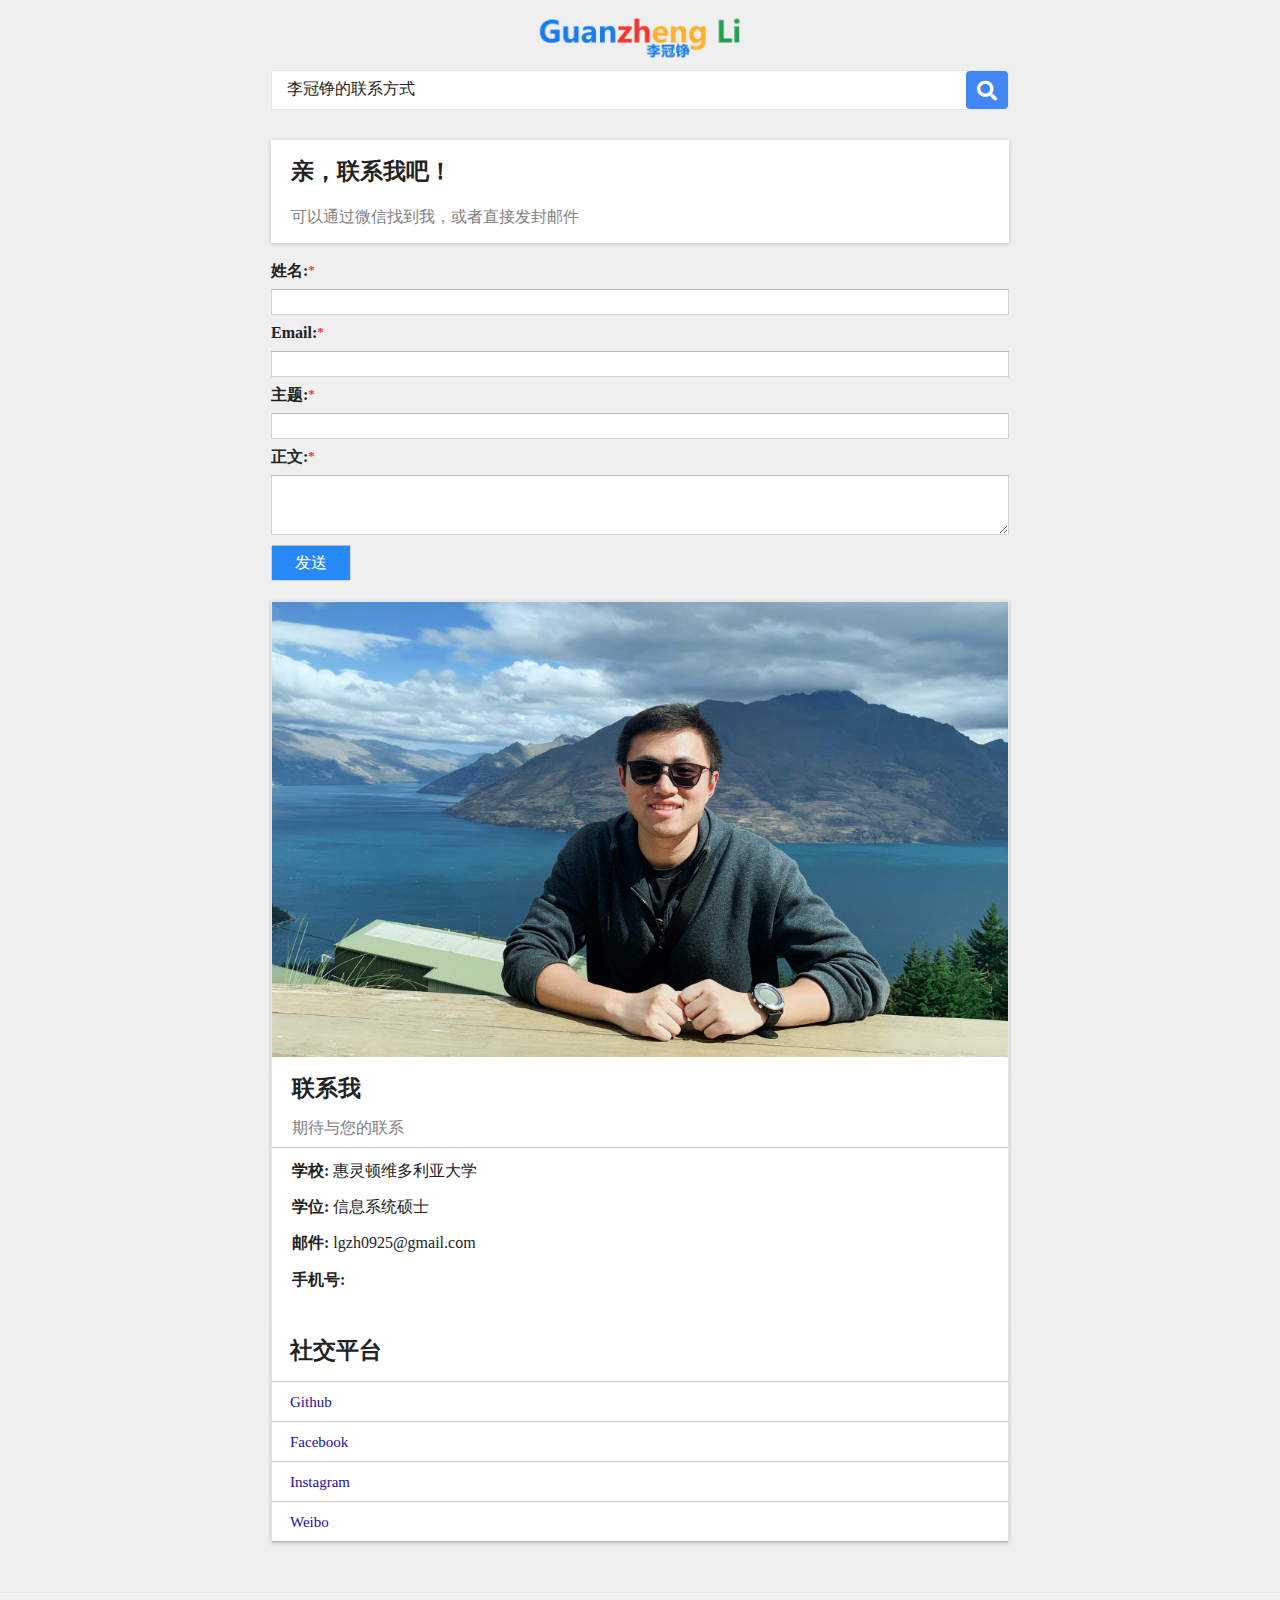
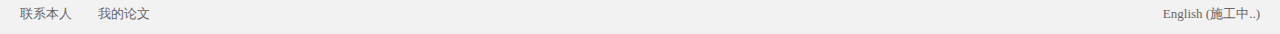
==== commit 8afa5b66: "half finish experience" ====
--- a/contact.html
+++ b/contact.html
@@ -32,7 +32,7 @@
         <div class="contact-search">
             <div class="search">
                 <span>李冠铮的联系方式</span>
-                <a href="#">
+                <a href="javascript:location.reload();">
                     <div class="search-btn">
                         <i class="fas fa-search"></i>
                     </div>
@@ -47,8 +47,8 @@
     <div class="get-in-touch-wrapper">
         <div class="get-in-touch">
             <h1>亲，联系我吧！</h1>
-            <h2>可以通过微信找到我，或者直接发封邮件(｡･ω･｡)ﾉ♡</h2> 
-            <!--  (๑¯◡¯๑)-->
+            <h2>可以通过微信找到我，或者直接发封邮件</h2> 
+            <!-- (｡･ω･｡)ﾉ♡   (๑¯◡¯๑)-->
         </div>
         <form class="contact-form" action="https://formspree.io/moqkawkz" method="POST">
             <label for="">
@@ -98,7 +98,7 @@
             <!-- 线下 -->
             <div class="fourlines">
                 <p> <strong>学校:</strong> 惠灵顿维多利亚大学</p>
-                <p> <strong>学位:</strong> 信息系统专业研究生</p>
+                <p> <strong>学位:</strong> 信息系统硕士</p>
                 <p> <strong>邮件:</strong> lgzh0925@gmail.com</p>
                 <p> <strong>手机号:</strong> <img src="./images/phone.gif" alt=""></p>
             </div>
@@ -121,7 +121,7 @@
                 <a href="./contact.html">联系本人</a>
             </div>
             <div class="footer-notice">
-                <a href="#">其他作品</a>
+                <a href="./papers.html">我的论文</a>
             </div>
         </div>
         <div class="right-footer">
--- a/css/contact.css
+++ b/css/contact.css
@@ -1 +1 @@
-*{box-sizing:border-box}.clearfix{content:"";display:table;clear:both}a,i{text-decoration:none;color:#000000;font-size:13px }html{height:100%}body{min-height:100%;position:relative;background-color:#efefef;display:flex;flex-direction:column}.contact-top-wrapper{max-width:768px;width:100%;height:50px;text-align:center;padding:0 15px}.contact-top-wrapper img{margin-top:5px;width:238px}.search-wrapper{width:100%;padding:0 15px;max-width:768px}.search-wrapper .contact-search{margin-top:20px;height:50px;width:100%}.search-wrapper .contact-search .search{display:block;margin:0 auto;min-height:40px;border:1px solid #e7e7e7;border-top-right-radius:4px;border-bottom-right-radius:4px;background-color:white}.search-wrapper .contact-search .search span{font-size:16px;line-height:36px;margin-left:15px}.search-wrapper .contact-search .search .search-btn{width:42px;height:38px;background-color:#4285f4;float:right;border-radius:4px}.search-wrapper .contact-search .search .search-btn i{display:block;color:white;line-height:39px;text-align:center;font-size:20px}.get-in-touch-wrapper{width:100%;padding:0 15px;max-width:768px}.get-in-touch-wrapper .get-in-touch{box-shadow:0 1px 4px 0 rgba(0,0,0,0.2);height:103px ;background-color:white;padding:20px;margin-bottom:20px}.get-in-touch-wrapper .get-in-touch h1{display:block;font-size:23px;font-weight:bold;margin-bottom:26px}.get-in-touch-wrapper .get-in-touch h2{font-size:16px;color:#808080}.get-in-touch-wrapper .contact-form{display:block;width:100%}.get-in-touch-wrapper .contact-form .contact{display:block;margin:10px 0;font-size:16px;font-weight:bold}.get-in-touch-wrapper .contact-form .contact::after{content:"*";color:#ef3732;font-size:13px;vertical-align:top}.get-in-touch-wrapper .contact-form input,.get-in-touch-wrapper .contact-form textarea{height:26px;display:block;width:100%;background-color:white;border:1px solid #d4d4d4;border-top:1px solid #b8b8b8;color:black}.get-in-touch-wrapper .contact-form textarea{height:60px}.get-in-touch-wrapper .contact-form .submit-wrapper .submit-btn{margin:10px 0;width:80px;height:36px;border-radius:2px;color:white;background-color:#2788f8}.get-in-touch-wrapper .contact-form .status{color:#ef3732;font-size:13px;margin-bottom:20px}.info-wrapper{padding:0 15px;max-width:768px;width:100%;margin-bottom:50px}.info-wrapper .personal-body{border:1px solid #e7e7e7;box-shadow:0 1px 4px 0 rgba(0,0,0,0.2);height:auto;background-color:white;margin-bottom:20px;width:100%;margin:0 auto}.info-wrapper .personal-body img{width:100%}.info-wrapper .contact-info{border-bottom:1px white solid;box-shadow:0 1px 1px 0 rgba(0,0,0,0.2)}.info-wrapper .contact-info h1{margin:20px;display:block;font-weight:bold;font-size:23px}.info-wrapper .contact-info h2{margin:20px;color:#808080;margin-bottom:10px}.info-wrapper .fourlines p{display:block;margin:20px}.info-wrapper .fourlines p strong{font-weight:bold}.info-wrapper .fourlines p img{width:200px;height:40px}.info-wrapper .fourlines p:nth-child(3){margin-bottom:10px}.info-wrapper .fourlines p:last-child{margin-top:10px;margin-bottom:20px}.info-wrapper .fourlines p:first-child{margin-top:16px}.info-wrapper .social h2{padding:18px;display:block;font-weight:bold;font-size:23px;border-bottom:1px white solid;box-shadow:0 1px 1px 0 rgba(0,0,0,0.2)}.info-wrapper .social a{padding-left:18px;display:block;height:40px;line-height:42px;font-size:15px;color:#1a0dab;border-bottom:1px white solid;box-shadow:0 1px 1px 0 rgba(0,0,0,0.2)}.footer-container{text-align:center;height:40px;width:100%;background:#f2f2f2;border-top:1px solid #e4e4e4;margin-top:auto;margin-left:0;margin-right:0}.footer-container .left-footer{float:left;display:block}.footer-container .left-footer div{float:left;display:block;height:40px;line-height:40px;margin:0 6px;margin-left:20px}.footer-container .left-footer div a{color:#666666}.footer-container .right-footer{float:right;display:block;height:40px;line-height:40px;margin:0 20px}.footer-container .right-footer a{color:#666666}/*# sourceMappingURL=./contact.css.map */+*{box-sizing:border-box}.clearfix{content:"";display:table;clear:both}a,i{text-decoration:none;color:#000000;font-size:13px }html{height:100%}body{min-height:100%;position:relative;background-color:#efefef;display:flex;flex-direction:column}.contact-top-wrapper{max-width:768px;width:100%;margin:0 auto;height:50px;text-align:center;padding:0 15px}.contact-top-wrapper img{margin-top:5px;width:238px}.search-wrapper{width:100%;padding:0 15px;max-width:768px;margin:0 auto}.search-wrapper .contact-search{margin-top:20px;height:50px;width:100%}.search-wrapper .contact-search .search{display:block;margin:0 auto;min-height:40px;border:1px solid #e7e7e7;border-top-right-radius:4px;border-bottom-right-radius:4px;background-color:white}.search-wrapper .contact-search .search span{font-size:16px;line-height:36px;margin-left:15px}.search-wrapper .contact-search .search .search-btn{width:42px;height:38px;background-color:#4285f4;float:right;border-radius:4px}.search-wrapper .contact-search .search .search-btn i{display:block;color:white;line-height:39px;text-align:center;font-size:20px}.get-in-touch-wrapper{width:100%;padding:0 15px;margin:0 auto;max-width:768px}.get-in-touch-wrapper .get-in-touch{box-shadow:0 1px 4px 0 rgba(0,0,0,0.2);height:103px ;background-color:white;padding:20px;margin-bottom:20px;margin-top:20px}.get-in-touch-wrapper .get-in-touch h1{display:block;font-size:23px;font-weight:bold;margin-bottom:26px}.get-in-touch-wrapper .get-in-touch h2{font-size:16px;color:#808080}.get-in-touch-wrapper .contact-form{display:block;width:100%}.get-in-touch-wrapper .contact-form .contact{display:block;margin:10px 0;font-size:16px;font-weight:bold}.get-in-touch-wrapper .contact-form .contact::after{content:"*";color:#ef3732;font-size:13px;vertical-align:top}.get-in-touch-wrapper .contact-form input,.get-in-touch-wrapper .contact-form textarea{height:26px;display:block;width:100%;background-color:white;border:1px solid #d4d4d4;border-top:1px solid #b8b8b8;color:black}.get-in-touch-wrapper .contact-form textarea{height:60px}.get-in-touch-wrapper .contact-form .submit-wrapper .submit-btn{margin:10px 0;width:80px;height:36px;border-radius:2px;color:white;background-color:#2788f8}.get-in-touch-wrapper .contact-form .status{color:#ef3732;font-size:13px;margin-bottom:20px}.info-wrapper{padding:0 15px;max-width:768px;margin:0 auto;width:100%;margin-bottom:50px}.info-wrapper .personal-body{border:1px solid #e7e7e7;box-shadow:0 1px 4px 0 rgba(0,0,0,0.2);height:auto;background-color:white;margin-bottom:20px;width:100%;margin:0 auto}.info-wrapper .personal-body img{width:100%}.info-wrapper .contact-info{border-bottom:1px white solid;box-shadow:0 1px 1px 0 rgba(0,0,0,0.2)}.info-wrapper .contact-info h1{margin:20px;display:block;font-weight:bold;font-size:23px}.info-wrapper .contact-info h2{margin:20px;color:#808080;margin-bottom:10px}.info-wrapper .fourlines p{display:block;margin:20px}.info-wrapper .fourlines p strong{font-weight:bold}.info-wrapper .fourlines p img{width:200px;height:40px}.info-wrapper .fourlines p:nth-child(3){margin-bottom:10px}.info-wrapper .fourlines p:last-child{margin-top:10px;margin-bottom:20px}.info-wrapper .fourlines p:first-child{margin-top:16px}.info-wrapper .social h2{padding:18px;display:block;font-weight:bold;font-size:23px;border-bottom:1px white solid;box-shadow:0 1px 1px 0 rgba(0,0,0,0.2)}.info-wrapper .social a{padding-left:18px;display:block;height:40px;line-height:42px;font-size:15px;color:#1a0dab;border-bottom:1px white solid;box-shadow:0 1px 1px 0 rgba(0,0,0,0.2)}.footer-container{text-align:center;height:40px;width:100%;background:#f2f2f2;border-top:1px solid #e4e4e4;margin-top:auto;margin-left:0;margin-right:0}.footer-container .left-footer{float:left;display:block}.footer-container .left-footer div{float:left;display:block;height:40px;line-height:40px;margin:0 6px;margin-left:20px}.footer-container .left-footer div a{color:#666666}.footer-container .right-footer{float:right;display:block;height:40px;line-height:40px;margin:0 20px}.footer-container .right-footer a{color:#666666}/*# sourceMappingURL=./contact.css.map */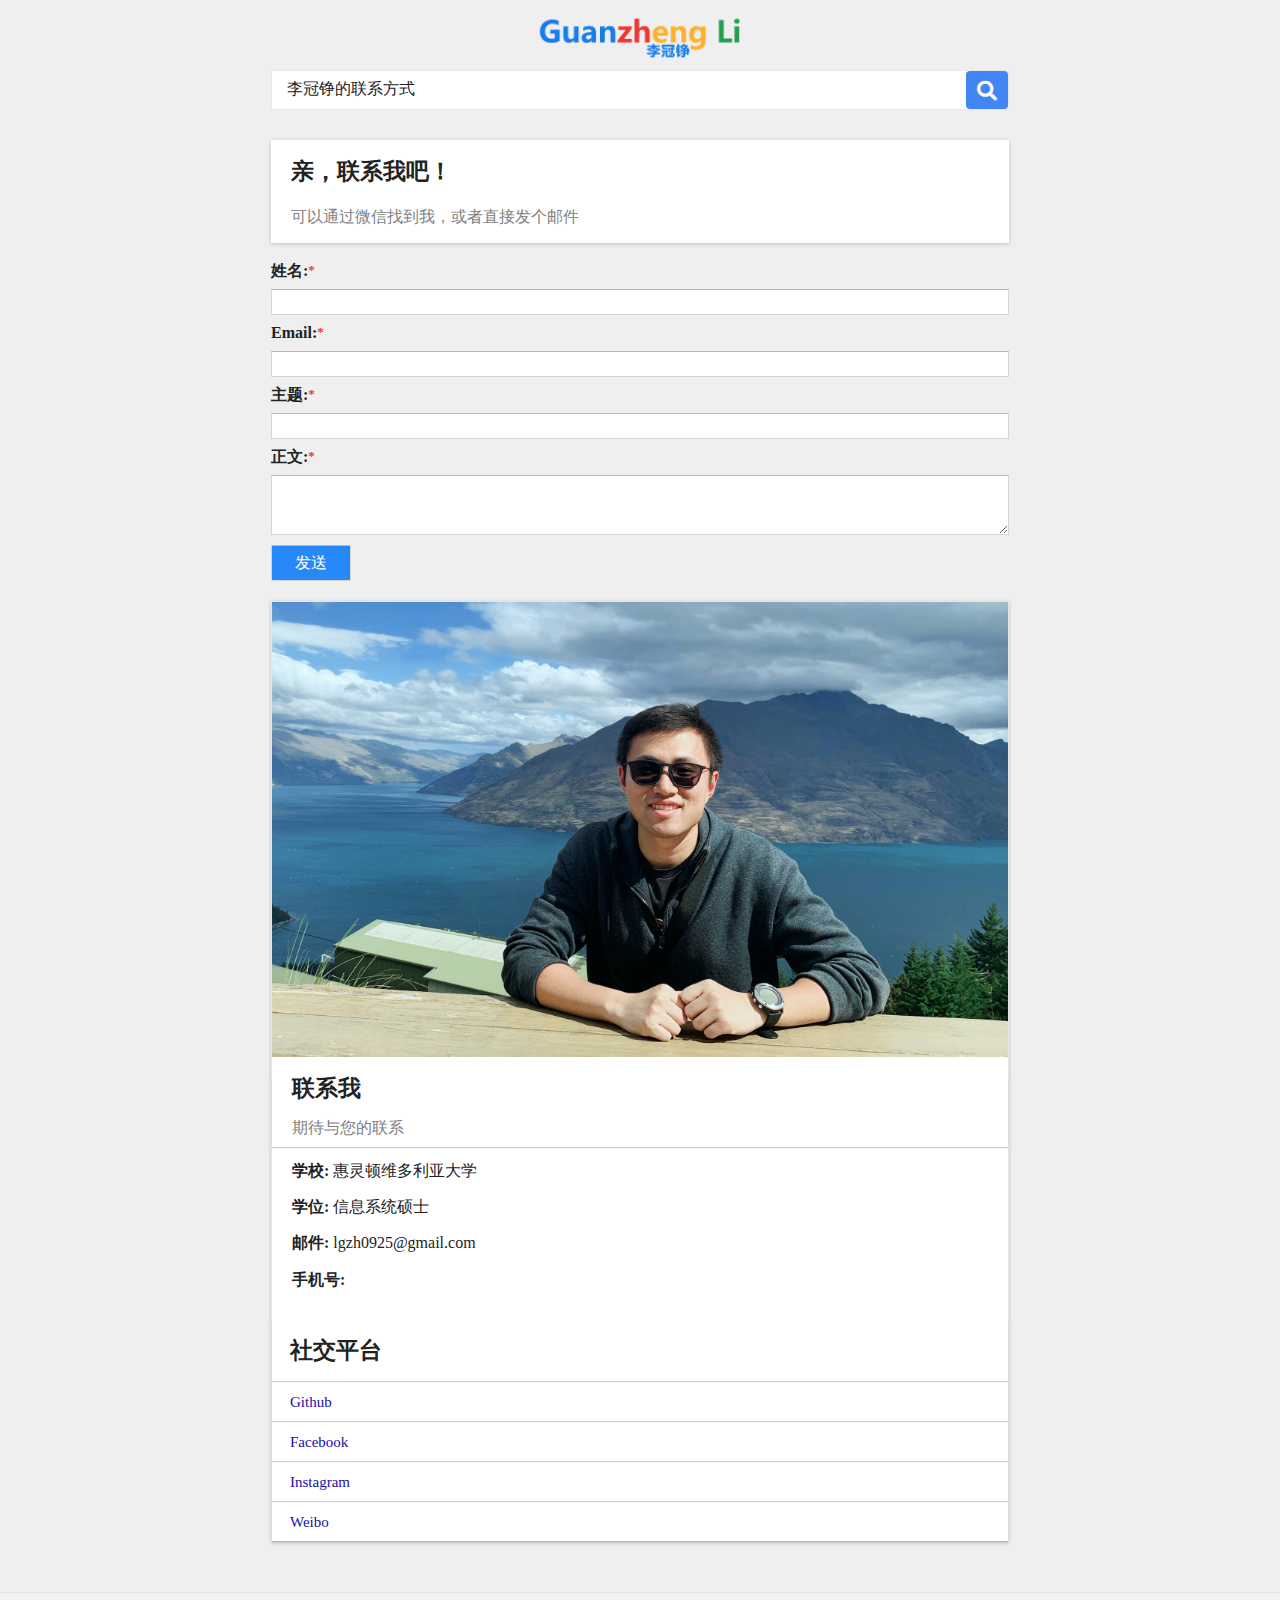
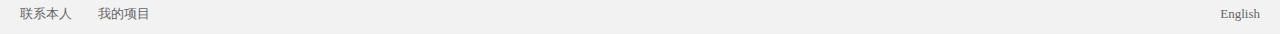
==== commit 1a86ed68: "我的论文->我的项目" ====
--- a/contact.html
+++ b/contact.html
@@ -47,7 +47,7 @@
     <div class="get-in-touch-wrapper">
         <div class="get-in-touch">
             <h1>亲，联系我吧！</h1>
-            <h2>可以通过微信找到我，或者直接发封邮件</h2> 
+            <h2>可以通过微信找到我，或者直接发个邮件</h2> 
             <!-- (｡･ω･｡)ﾉ♡   (๑¯◡¯๑)-->
         </div>
         <form class="contact-form" action="https://formspree.io/moqkawkz" method="POST">
@@ -121,12 +121,12 @@
                 <a href="./contact.html">联系本人</a>
             </div>
             <div class="footer-notice">
-                <a href="./papers.html">我的论文</a>
+                <a href="./project.html">我的项目</a>
             </div>
         </div>
         <div class="right-footer">
             <div class="English">
-                <a href="#">English (施工中..)</a>
+                <a href="contactE.html">English</a>
             </div>
         </div>
     </div>
